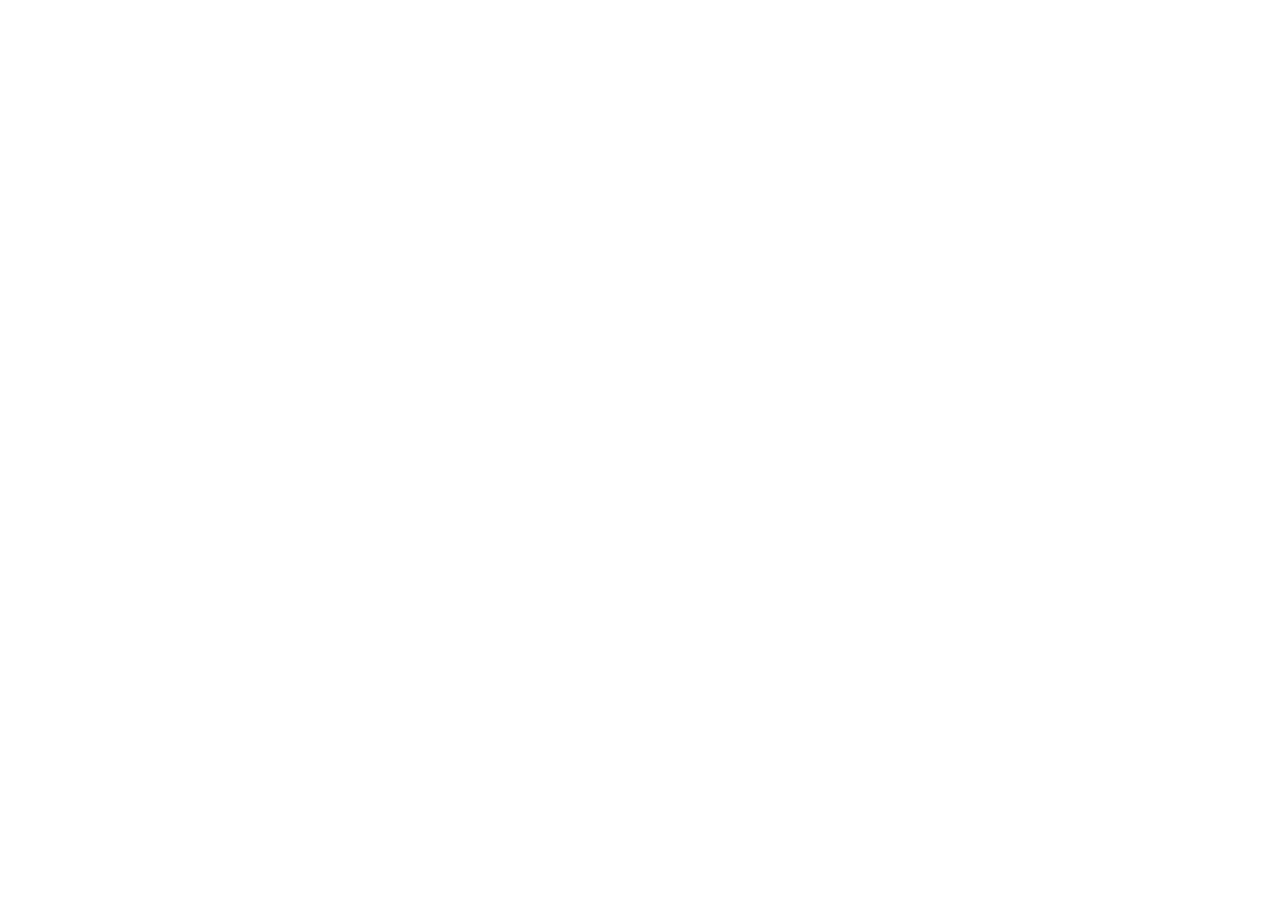
==== index.html @ 21baf21f "documentation process" ====
<!DOCTYPE html>
<html lang="en">
<head>
    <meta charset="UTF-8">
    <meta name="viewport" content="width=device-width, initial-scale=1.0">
    <link rel="stylesheet" href="style.css">
    <title>Documentation</title>
</head>
<body>
    
    
    
</body>
</html>
---- style.css ----
* {
  
}
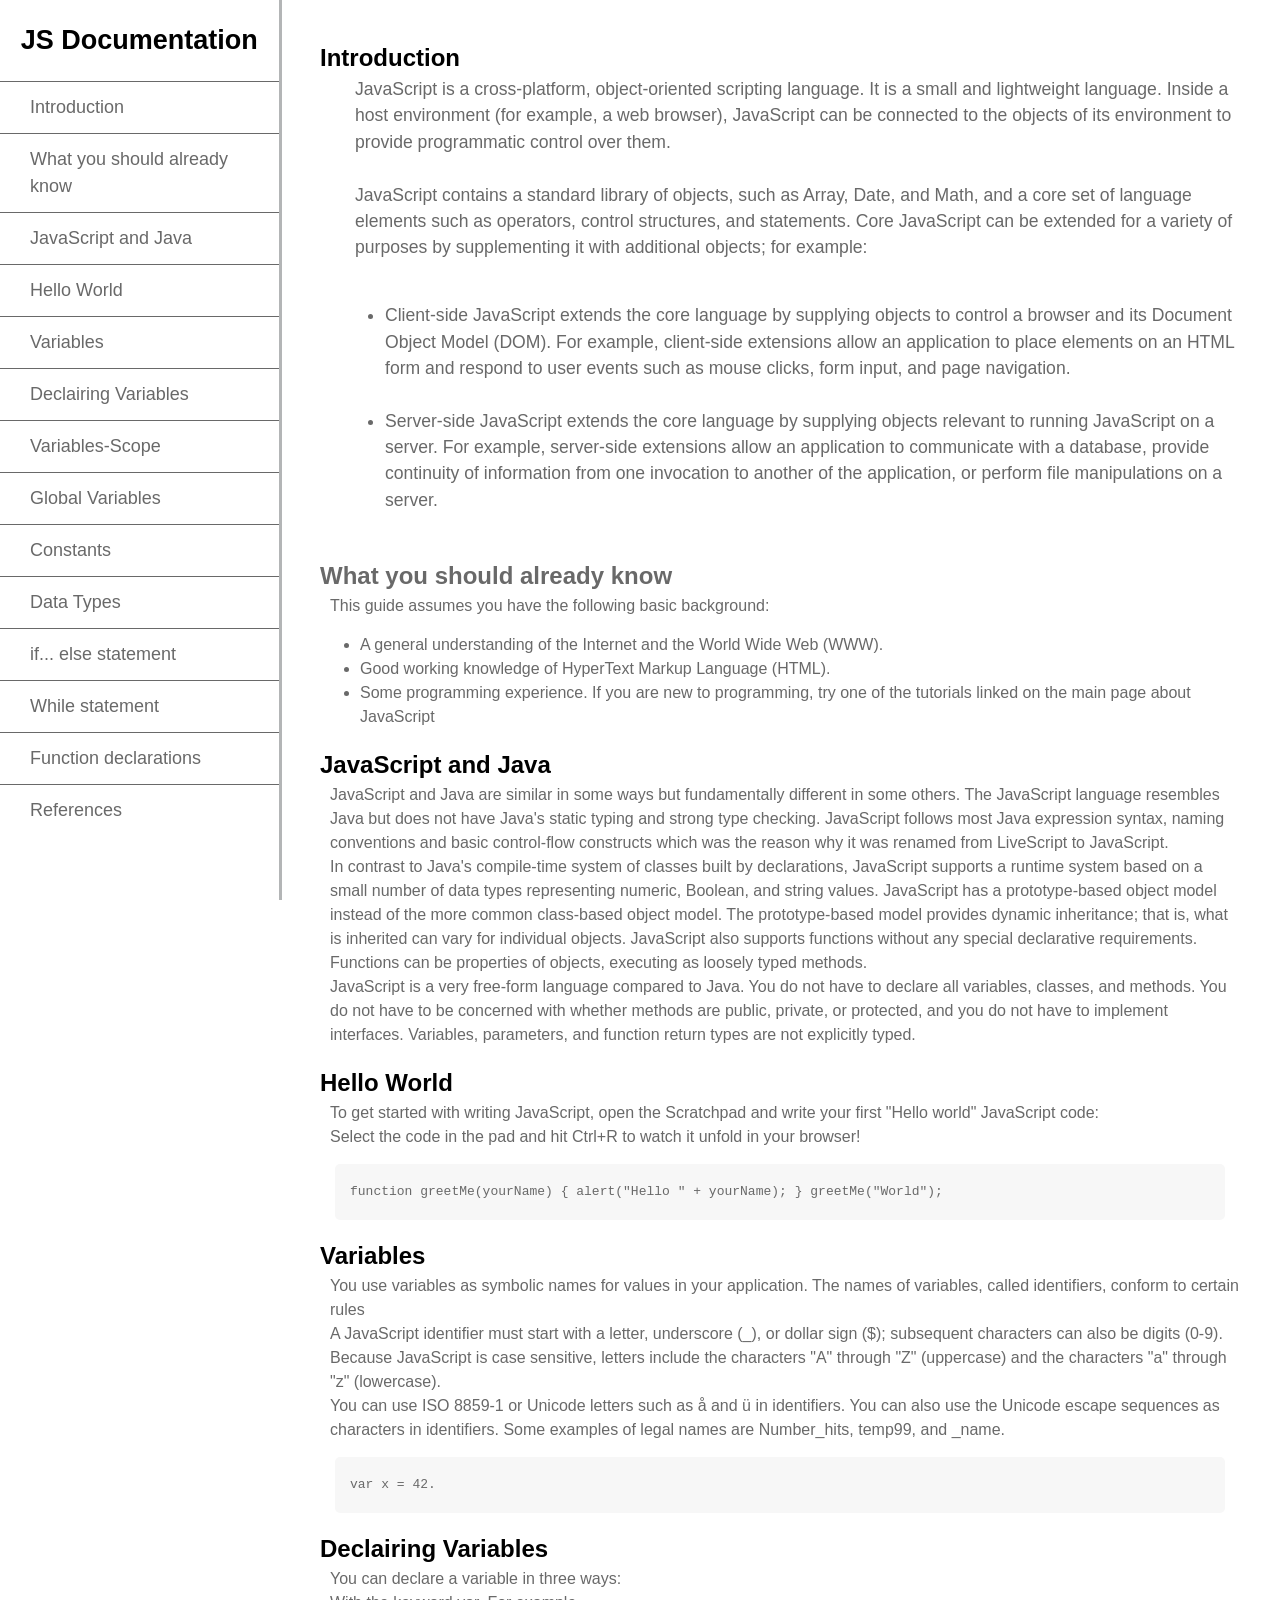
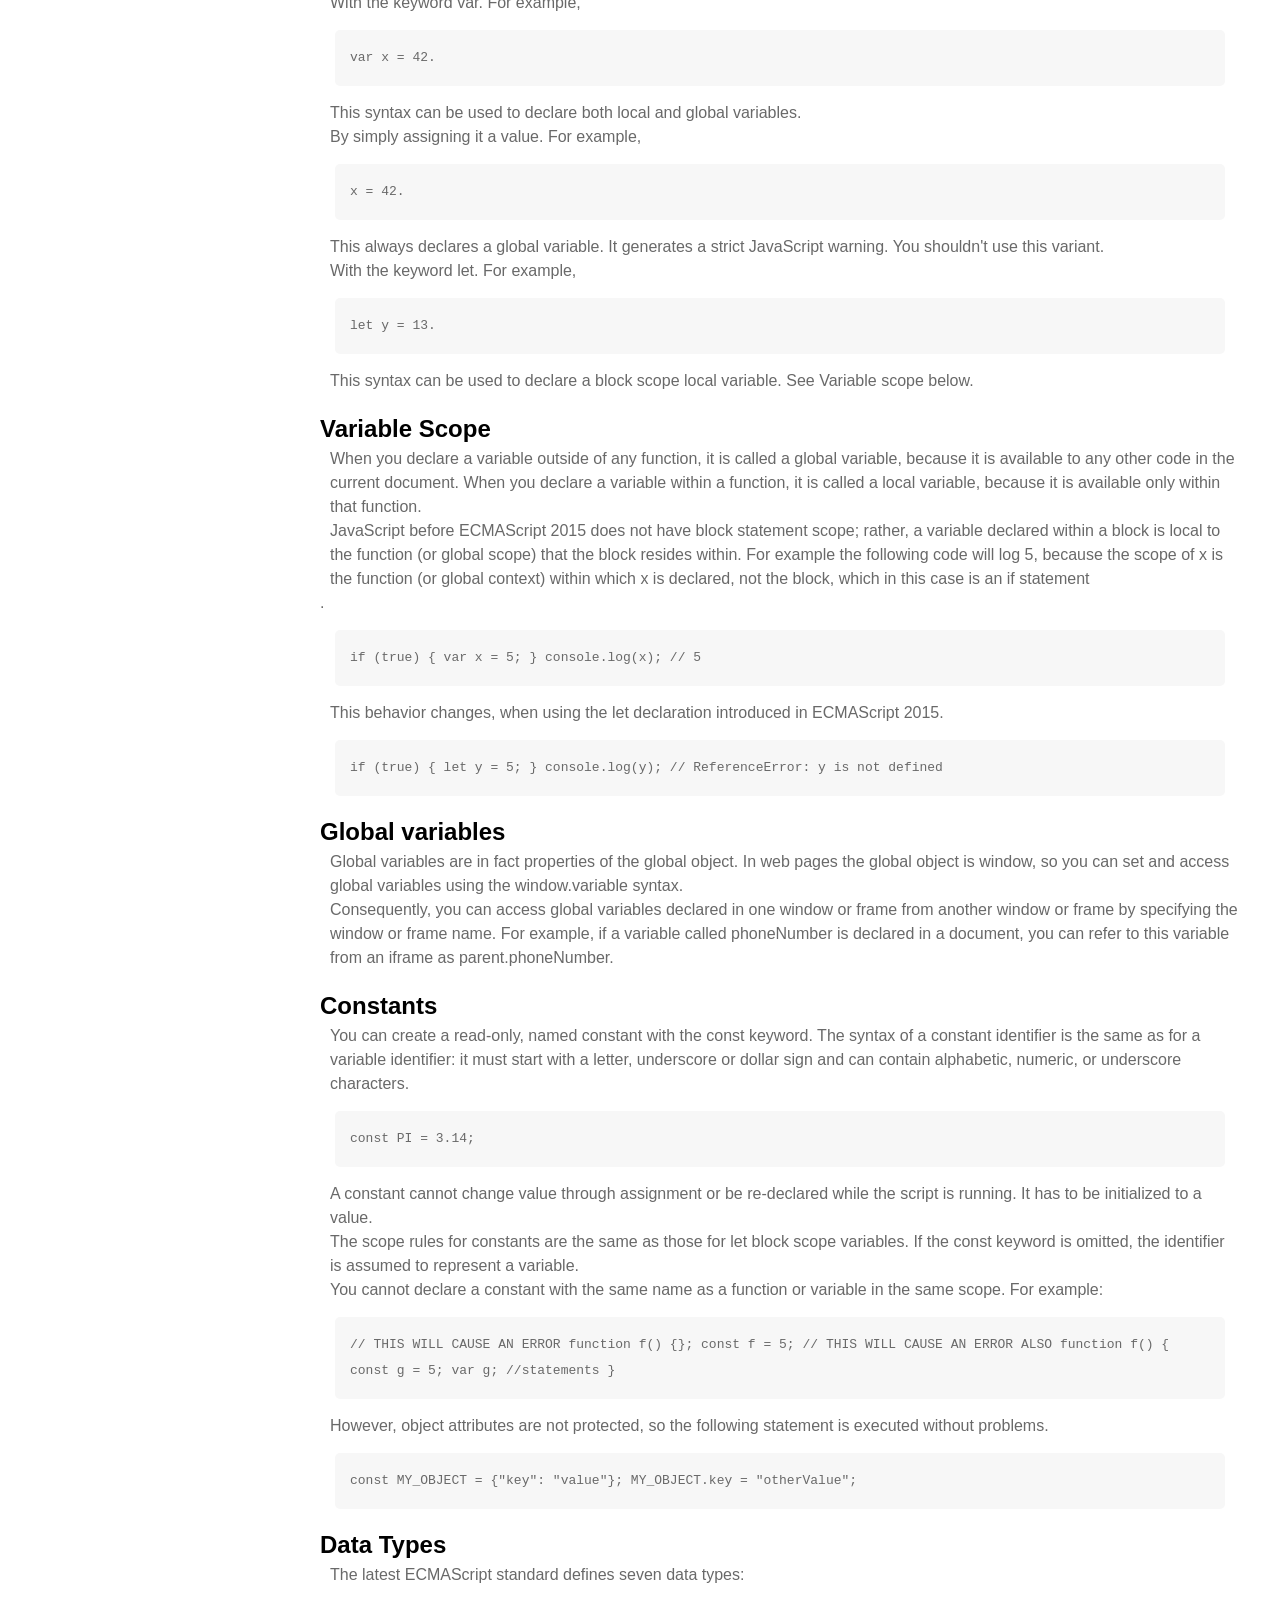
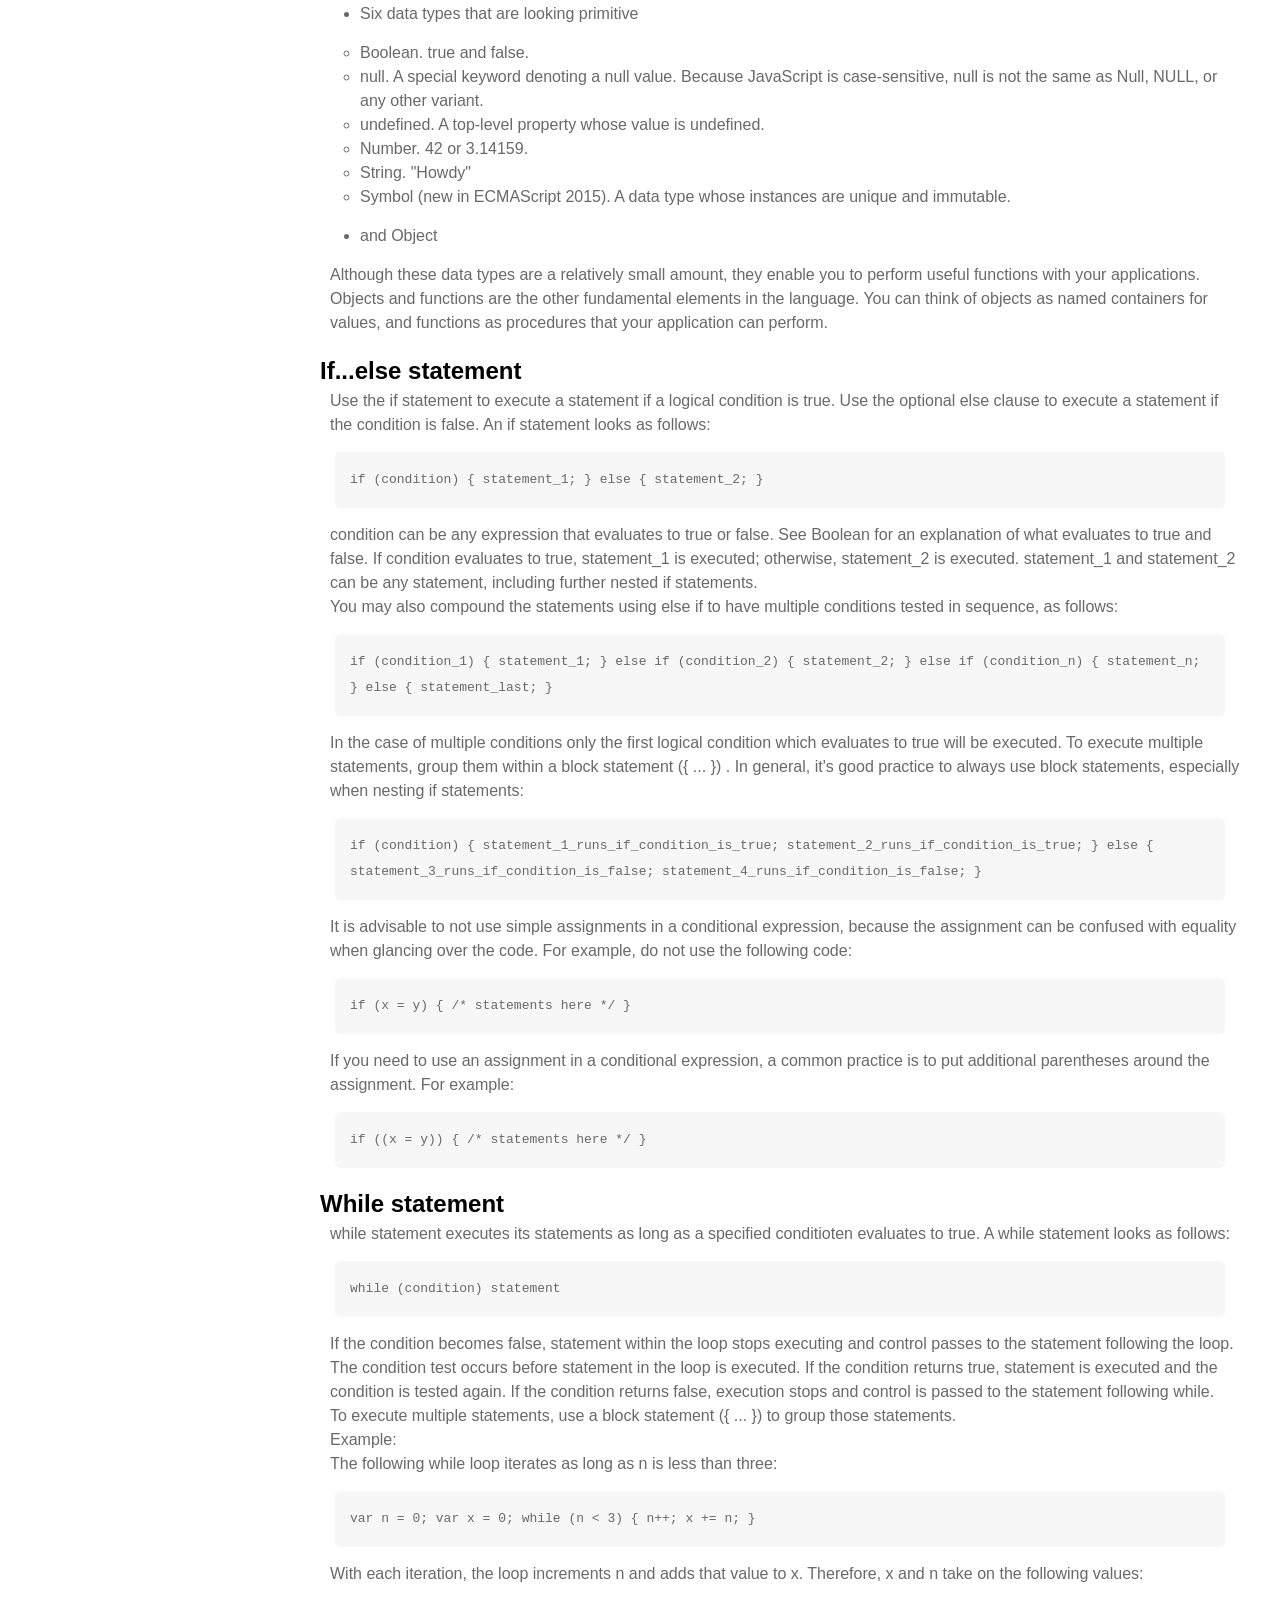
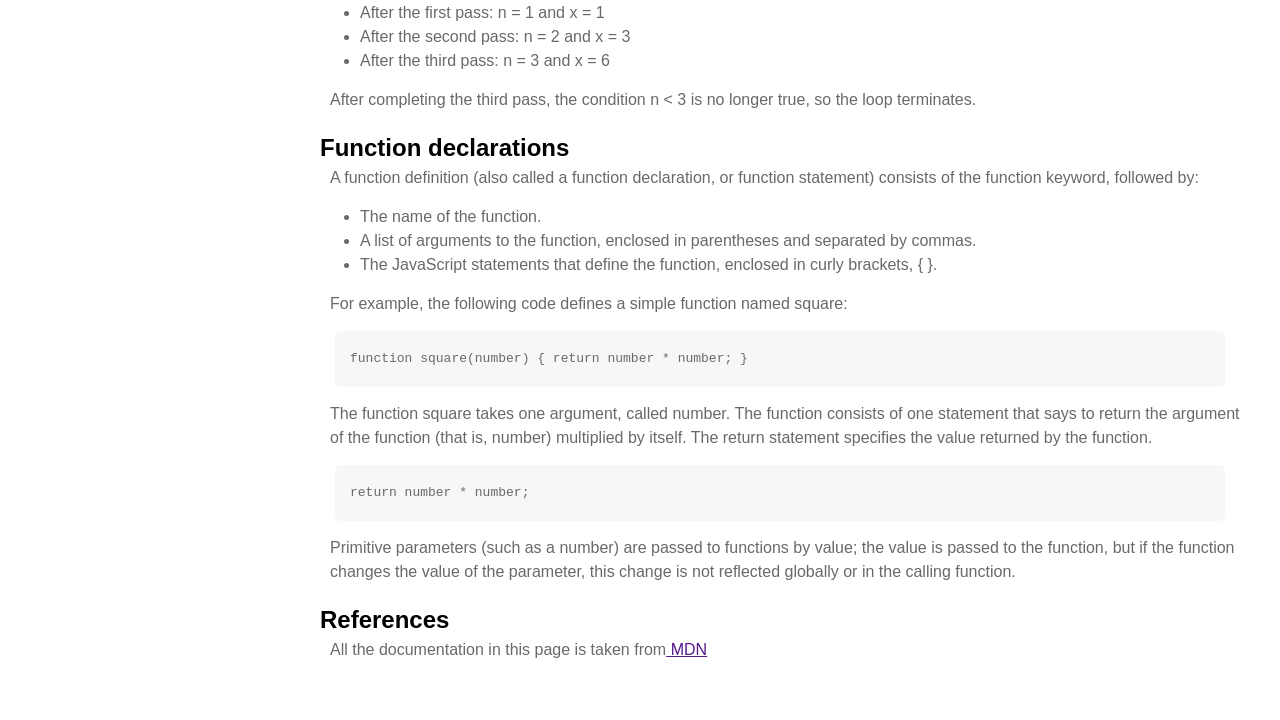
==== commit 3530eee4: "my technical documentation commit" ====
--- a/index.html
+++ b/index.html
@@ -3,11 +3,189 @@
 <head>
     <meta charset="UTF-8">
     <meta name="viewport" content="width=device-width, initial-scale=1.0">
-    <link rel="stylesheet" href="style.css">
+    <link rel="stylesheet" href="assets/styles/style.css">
     <title>Documentation</title>
 </head>
 <body>
-    
+    <nav id="navbar">
+        <header><h1>JS Documentation</h1></header>
+        <a class="nav-link" href="#Introduction">Introduction</a>
+        <a class="nav-link" href="#What_you_should_already_know">What you should already know</a>
+        <a class="nav-link" href="#JavaScript_and_Java">JavaScript and Java</a>
+        <a class="nav-link" href="#Hello_World">Hello World</a>
+        <a class="nav-link" href="#Variables">Variables</a>
+        <a class="nav-link" href="#Declairing_Variables">Declairing Variables</a>
+        <a class="nav-link" href="#Variables_Scope">Variables-Scope</a>
+        <a class="nav-link" href="#Global_Variables">Global Variables</a>
+        <a class="nav-link" href="#Constants">Constants</a>
+        <a class="nav-link" href="#Data_Types">Data Types</a>
+        <a class="nav-link" href="#if..._else_statement">if... else statement</a>
+        <a class="nav-link" href="#While_statement">While statement</a>
+        <a class="nav-link" href="#Function_Declarations">Function declarations</a>
+        <a class="nav-link" href="#Reference">References</a>
+    </nav>
+
+    <main id="docu">
+        <section class="main-section" id="Introduction">
+            <header><h1>Introduction</h1></header>
+        <article>
+            <p>JavaScript is a cross-platform, object-oriented scripting language. It is a small and lightweight language. Inside a host environment (for example, a web browser), JavaScript can be connected to the objects of its environment to provide programmatic control over them.</p><br>
+            <p>JavaScript contains a standard library of objects, such as Array, Date, and Math, and a core set of language elements such as operators, control structures, and statements. Core JavaScript can be extended for a variety of purposes by supplementing it with additional objects; for example:</p><br>
+            <ul>
+                <li>Client-side JavaScript extends the core language by supplying objects to control a browser and its Document Object Model (DOM). For example, client-side extensions allow an application to place elements on an HTML form and respond to user events such as mouse clicks, form input, and page navigation.</li><br>
+                <li>Server-side JavaScript extends the core language by supplying objects relevant to running JavaScript on a server. For example, server-side extensions allow an application to communicate with a database, provide continuity of information from one invocation to another of the application, or perform file manipulations on a server.</li><br>
+            </ul>
+        </article>
+        </section>
+        <section class="main-section" id="What_you_should_already_know">
+            <hearder><h1>What you should already know</h1></hearder>
+            <p>This guide assumes you have the following basic background:</p>
+            <ul>
+                <li>A general understanding of the Internet and the World Wide Web (WWW). </li>
+                <li>Good working knowledge of HyperText Markup Language (HTML).</li>
+                <li>Some programming experience. If you are new to programming, try one of the tutorials linked on the main page about JavaScript</li>
+            </ul>
+        </section>
+        <section class="main-section" id="JavaScript_and_Java">
+            <header><h1>JavaScript and Java</h1></header>
+            <p>JavaScript and Java are similar in some ways but fundamentally different in some others. The JavaScript language resembles Java but does not have Java's static typing and strong type checking. JavaScript follows most Java expression syntax, naming conventions and basic control-flow constructs which was the reason why it was renamed from LiveScript to JavaScript.</p>
+            <p>In contrast to Java's compile-time system of classes built by declarations, JavaScript supports a runtime system based on a small number of data types representing numeric, Boolean, and string values. JavaScript has a prototype-based object model instead of the more common class-based object model. The prototype-based model provides dynamic inheritance; that is, what is inherited can vary for individual objects. JavaScript also supports functions without any special declarative requirements. Functions can be properties of objects, executing as loosely typed methods.</p>
+            <p>JavaScript is a very free-form language compared to Java. You do not have to declare all variables, classes, and methods. You do not have to be concerned with whether methods are public, private, or protected, and you do not have to implement interfaces. Variables, parameters, and function return types are not explicitly typed.</p>
+            </section>
+        <section class="main-section" id="Hello_World">
+            <header><h1>Hello World</h1></header>
+            <p>To get started with writing JavaScript, open the Scratchpad and write your first "Hello world" JavaScript code:</p>
+            <p>Select the code in the pad and hit Ctrl+R to watch it unfold in your browser!  </p>
+             <code>function greetMe(yourName) { alert("Hello " + yourName); }
+                greetMe("World");</code>
+           </section>
+        <section class="main-section" id="Variables">
+            <header><h1>Variables</h1></header>
+            <p>You use variables as symbolic names for values in your application. The names of variables, called identifiers, conform to certain rules</p>
+            <p>A JavaScript identifier must start with a letter, underscore (_), or dollar sign ($); subsequent characters can also be digits (0-9). Because JavaScript is case sensitive, letters include the characters "A" through "Z" (uppercase) and the characters "a" through "z" (lowercase).</p>
+            <p>You can use ISO 8859-1 or Unicode letters such as å and ü in identifiers. You can also use the Unicode escape sequences as characters in identifiers. Some examples of legal names are Number_hits, temp99, and _name.</p>
+            <code>var x = 42.</code>
+           </section>
+        <section class="main-section" id="Declairing_Variables">
+            <header><h1>Declairing Variables</h1></header>
+            <p>You can declare a variable in three ways:</p>
+            <p>With the keyword var. For example,</p>
+            <code> var x = 42.</code>
+            <p>This syntax can be used to declare both local and global variables.</p>
+            <p>By simply assigning it a value. For example,</p>
+            <code> x = 42.</code>
+            <p>This always declares a global variable. It generates a strict JavaScript warning. You shouldn't use this variant.</p>
+            <p>With the keyword let. For example,</p>
+            <code>let y = 13. </code>
+             <p>This syntax can be used to declare a block scope local variable. See Variable scope below.</p>
+       </section>
+        <section class="main-section" id="Variables_Scope">
+            <header><h1>Variable Scope</h1></header>
+            <p>When you declare a variable outside of any function, it is called a global variable, because it is available to any other code in the current document. When you declare a variable within a function, it is called a local variable, because it is available only within that function. </p>
+            <p>JavaScript before ECMAScript 2015 does not have block statement scope; rather, a variable declared within a block is local to the function (or global scope) that the block resides within. For example the following code will log 5, because the scope of x is the function (or global context) within which x is declared, not the block, which in this case is an if statement</p>.
+            <code>if (true) { var x = 5; } console.log(x); // 5</code>
+            <p>This behavior changes, when using the let declaration introduced in ECMAScript 2015. </p>
+            <code>if (true) { let y = 5; } console.log(y); // ReferenceError: y is
+                not defined</code>
+        </section>
+        <section class="main-section" id="Global_Variables">
+            <header><h1>Global variables</h1></header>
+            <p>Global variables are in fact properties of the global object. In web pages the global object is window, so you can set and access global variables using the window.variable syntax. </p>
+            <p>Consequently, you can access global variables declared in one window or frame from another window or frame by specifying the window or frame name. For example, if a variable called phoneNumber is declared in a document, you can refer to this variable from an iframe as parent.phoneNumber.</p>
+        </section>
+        <section class="main-section" id="Constants">
+            <header><h1>Constants</h1></header>
+            <p>You can create a read-only, named constant with the const keyword. The syntax of a constant identifier is the same as for a variable identifier: it must start with a letter, underscore or dollar sign and can contain alphabetic, numeric, or underscore characters.</p>
+            <code>const PI = 3.14;</code>
+            <p>A constant cannot change value through assignment or be re-declared while the script is running. It has to be initialized to a value.</p>
+            <p>The scope rules for constants are the same as those for let block scope variables. If the const keyword is omitted, the identifier is assumed to represent a variable.</p>
+            <p>You cannot declare a constant with the same name as a function or variable in the same scope. For example:</p>
+            <code>// THIS WILL CAUSE AN ERROR function f() {}; const f = 5; // THIS
+                WILL CAUSE AN ERROR ALSO function f() { const g = 5; var g;
+                //statements }</code>
+            <p>However, object attributes are not protected, so the following statement is executed without problems.</p>
+            <code>const MY_OBJECT = {"key": "value"}; MY_OBJECT.key =
+                "otherValue";
+                </code>
+            </section>
+        <section class="main-section" id="Data_Types">
+            <header><h1>Data Types</h1></header>
+            <p>The latest ECMAScript standard defines seven data types:</p>
+            <ul>
+                <li>Six data types that are looking primitive</li>
+                </ul>
+                <ul type="circle">
+                <li id="cir">Boolean. true and false.</li>
+                <li id="cir">null. A special keyword denoting a null value. Because JavaScript is case-sensitive, null is not the same as Null, NULL, or any other variant. </li>
+                <li id="cir">undefined. A top-level property whose value is undefined.</li>
+                <li id="cir">Number. 42 or 3.14159.</li>
+                <li id="cir">String. "Howdy"</li>
+                <li id="cir">Symbol (new in ECMAScript 2015). A data type whose instances are unique and immutable.</li>
+            </ul>
+            <uL>
+              <li>and Object</li>
+            </ul>
+               <p>Although these data types are a relatively small amount, they enable you to perform useful functions with your applications. Objects and functions are the other fundamental elements in the language. You can think of objects as named containers for values, and functions as procedures that your application can perform. </p>
+           </section>
+        </section>
+        <section class="main-section" id="if..._else_statement">
+            <header><h1>If...else statement</h1></header>
+            <p>Use the if statement to execute a statement if a logical condition is true. Use the optional else clause to execute a statement if the condition is false. An if statement looks as follows:</p>
+            <code>if (condition) { statement_1; } else { statement_2; } </code>
+            <p>condition can be any expression that evaluates to true or false. See Boolean for an explanation of what evaluates to true and false. If condition evaluates to true, statement_1 is executed; otherwise, statement_2 is executed. statement_1 and statement_2 can be any statement, including further nested if statements.</p>
+            <p>You may also compound the statements using else if to have multiple conditions tested in sequence, as follows:</p>
+            <code>if (condition_1) { statement_1; } else if (condition_2) {
+                statement_2; } else if (condition_n) { statement_n; } else {
+                statement_last; }</code>
+            <p>In the case of multiple conditions only the first logical condition which evaluates to true will be executed. To execute multiple statements, group them within a block statement ({ ... }) . In general, it's good practice to always use block statements, especially when nesting if statements:</p>
+            <code>if (condition) { statement_1_runs_if_condition_is_true;
+                statement_2_runs_if_condition_is_true; } else {
+                statement_3_runs_if_condition_is_false;
+                statement_4_runs_if_condition_is_false; }
+            </code>
+            <p>It is advisable to not use simple assignments in a conditional expression, because the assignment can be confused with equality when glancing over the code. For example, do not use the following code:</p>
+            <code>if (x = y) { /* statements here */ }</code>
+            <p>If you need to use an assignment in a conditional expression, a common practice is to put additional parentheses around the assignment. For example: </p>
+            <code>if ((x = y)) { /* statements here */ } </code>
+           </section>
+        <section class= "main-section" id="While_statement">
+            <header><h1>While statement</h1></header>
+            <p>while statement executes its statements as long as a specified conditioten evaluates to true. A while statement looks as follows:</p>
+            <code>while (condition) statement </code>
+            <p>If the condition becomes false, statement within the loop stops executing and control passes to the statement following the loop.</p>
+            <p>The condition test occurs before statement in the loop is executed. If the condition returns true, statement is executed and the condition is tested again. If the condition returns false, execution stops and control is passed to the statement following while.</p>
+            <p>To execute multiple statements, use a block statement ({ ... }) to group those statements.</p>
+            <p>Example:</p>
+            <p>The following while loop iterates as long as n is less than three:</p>
+            <code>var n = 0; var x = 0; while (n < 3) { n++; x += n; }</code>
+            <p>With each iteration, the loop increments n and adds that value to x. Therefore, x and n take on the following values:</p>
+            <ul>
+                <li>After the first pass: n = 1 and x = 1</li>
+                <li>After the second pass: n = 2 and x = 3</li>
+                <li>After the third pass: n = 3 and x = 6</li>
+            </ul>
+            <p>After completing the third pass, the condition n < 3 is no longer true, so the loop terminates.</p>
+        </section>
+        <section class="main-section" id="Function_Declarations">
+            <header><h1>Function declarations</h1></header>
+            <p>A function definition (also called a function declaration, or function statement) consists of the function keyword, followed by:</p>
+            <ul>
+                <li>The name of the function.</li>
+                <li>A list of arguments to the function, enclosed in parentheses and separated by commas.</li>
+                <li>The JavaScript statements that define the function, enclosed in curly brackets, { }.</li>   
+            </ul>
+            <p>For example, the following code defines a simple function named square:</p>
+            <code>function square(number) { return number * number; }</code>
+             <p>The function square takes one argument, called number. The function consists of one statement that says to return the argument of the function (that is, number) multiplied by itself. The return statement specifies the value returned by the function.</p>
+             <code>return number * number;</code>
+             <p>Primitive parameters (such as a number) are passed to functions by value; the value is passed to the function, but if the function changes the value of the parameter, this change is not reflected globally or in the calling function.</p>
+        </section>
+        <section class="main-section" id="Reference">
+            <header><h1>References</h1></header>
+            <p>All the documentation in this page is taken from<a href=""> MDN </a></p>
+        </section>
+        
+</main> 
     
     
 </body>
--- a/assets/styles/style.css
+++ b/assets/styles/style.css
@@ -0,0 +1,79 @@
+* {
+  box-sizing: border-box;
+  margin: 0;
+  padding: 0;
+  font-family: sans-serif;
+  line-height: 1.5;
+  scroll-behavior: smooth;
+}
+
+/* General CSS */
+
+header {
+  color: #000;
+}
+
+ul {
+  margin-left: 40px;
+  margin-top: 15px;
+  margin-bottom: 15px; 
+}
+
+article {
+  margin-left: 25px;
+  font-size: 1.1em;
+}
+
+p {
+  margin-left: 10px;
+}
+
+code {
+  font-family: monospace;
+  background-color: #f7f7f7;
+  padding: 15px;
+  line-height: 2;
+  display: block;
+  margin: 15px;
+  border-radius: 5px;
+}
+
+.nav-link {
+  text-decoration: none;
+  display: block;
+  border-top: 1px solid;
+  padding: 12px 30px;
+  font-size: 18px;
+  color: #696969;
+}
+
+.main-section {
+  margin-bottom: 18px;
+  }
+
+#navbar {
+  position: fixed;
+  top: 0;
+  left: 0;
+  width: 22%;
+  height: 100%;
+  border-right: solid;
+  border-color: #b3b5b6;
+  overflow-y: auto;
+}
+
+#navbar > header {
+  position: sticky;
+  top: 0;
+  text-align: center;
+  background-color: #ffffff;
+  padding: 20px;
+  font-size: 18px;
+}
+
+#docu {
+  position: absolute;
+  margin-left: 280px;
+  padding: 40px;
+  color: #696969;
+}
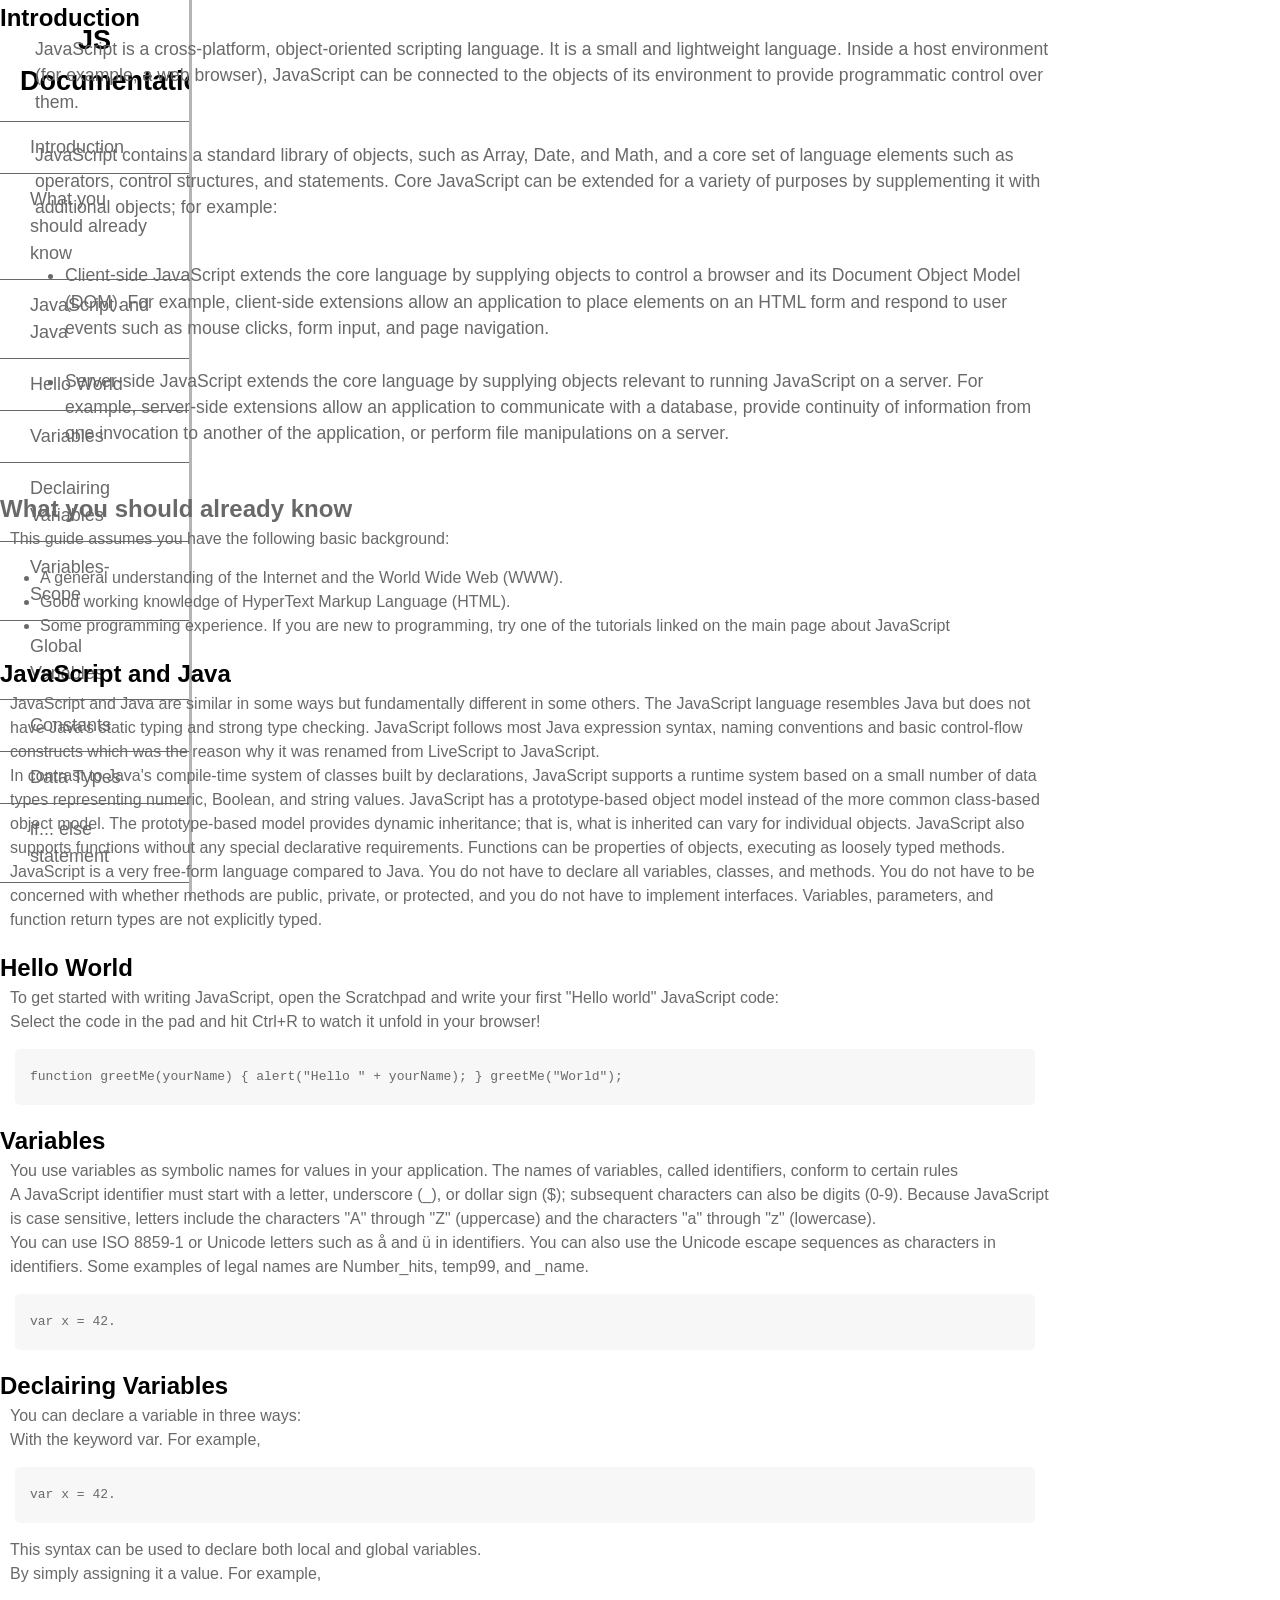
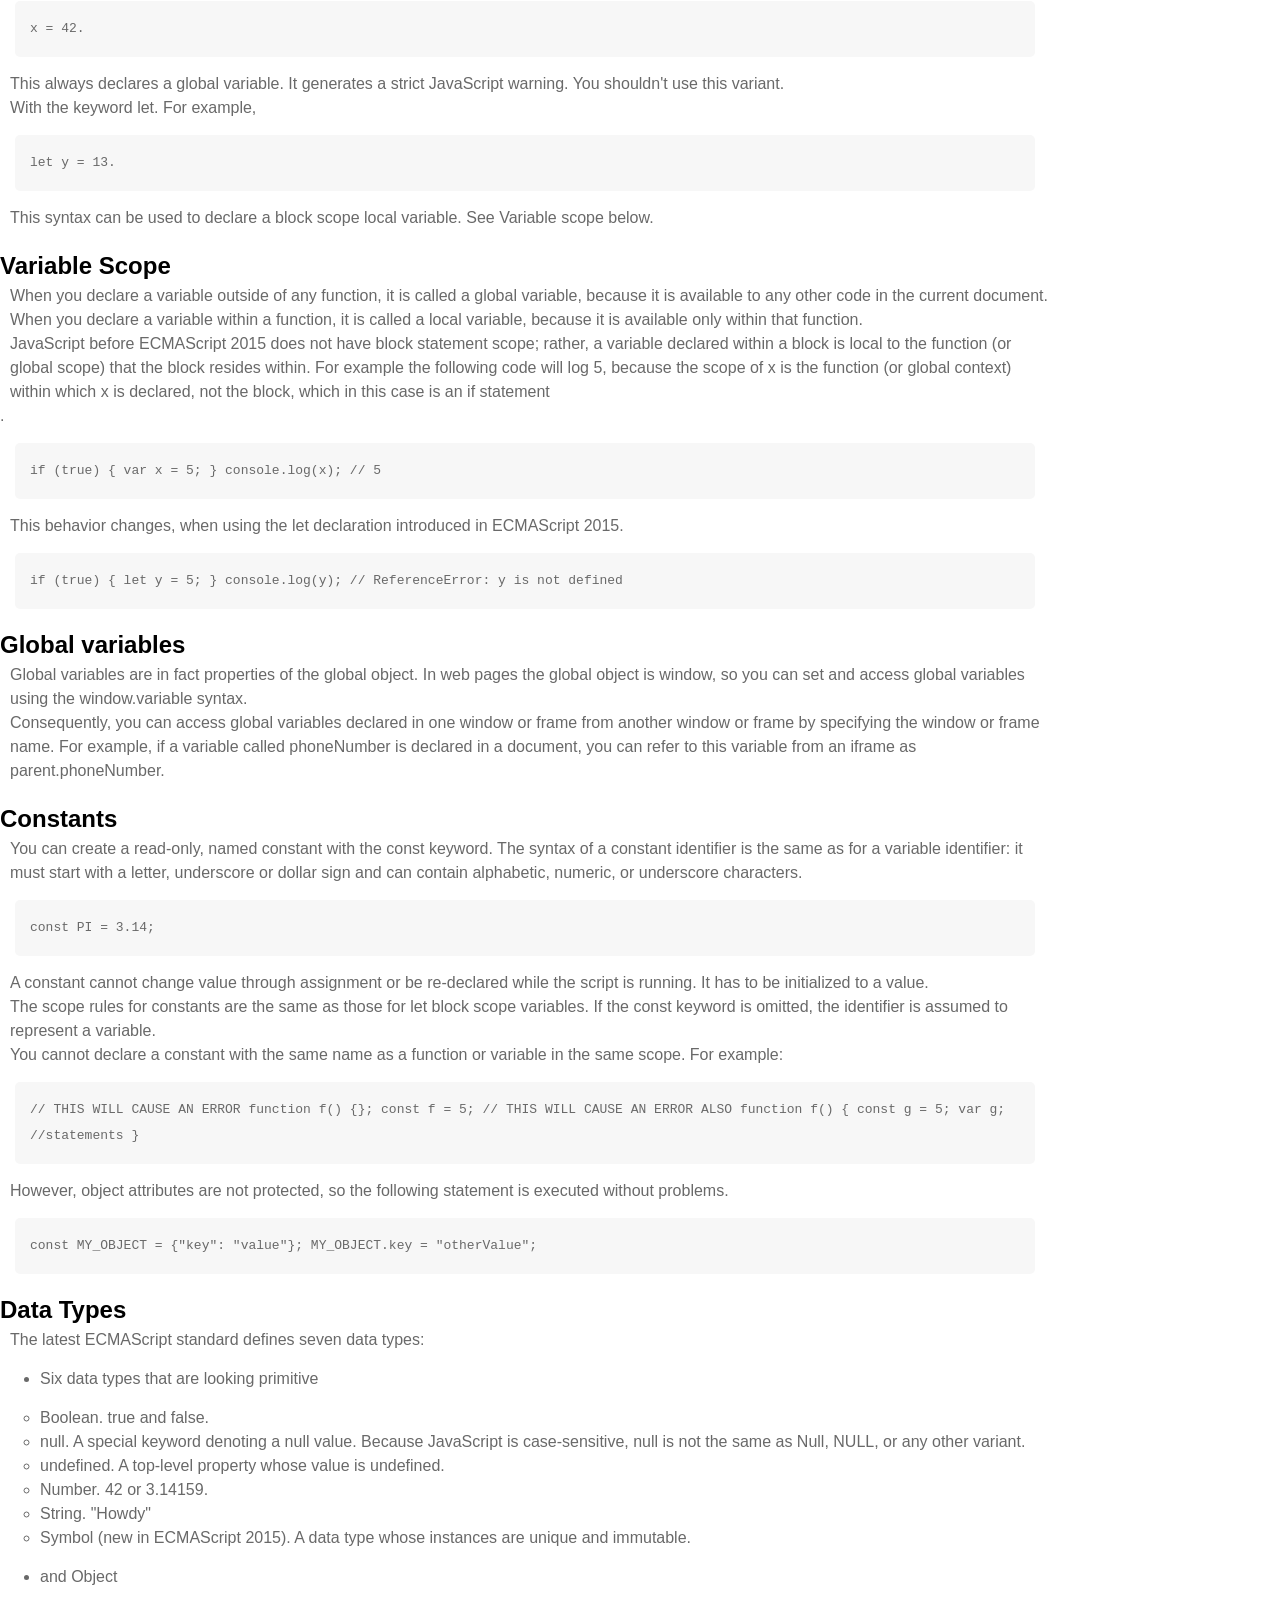
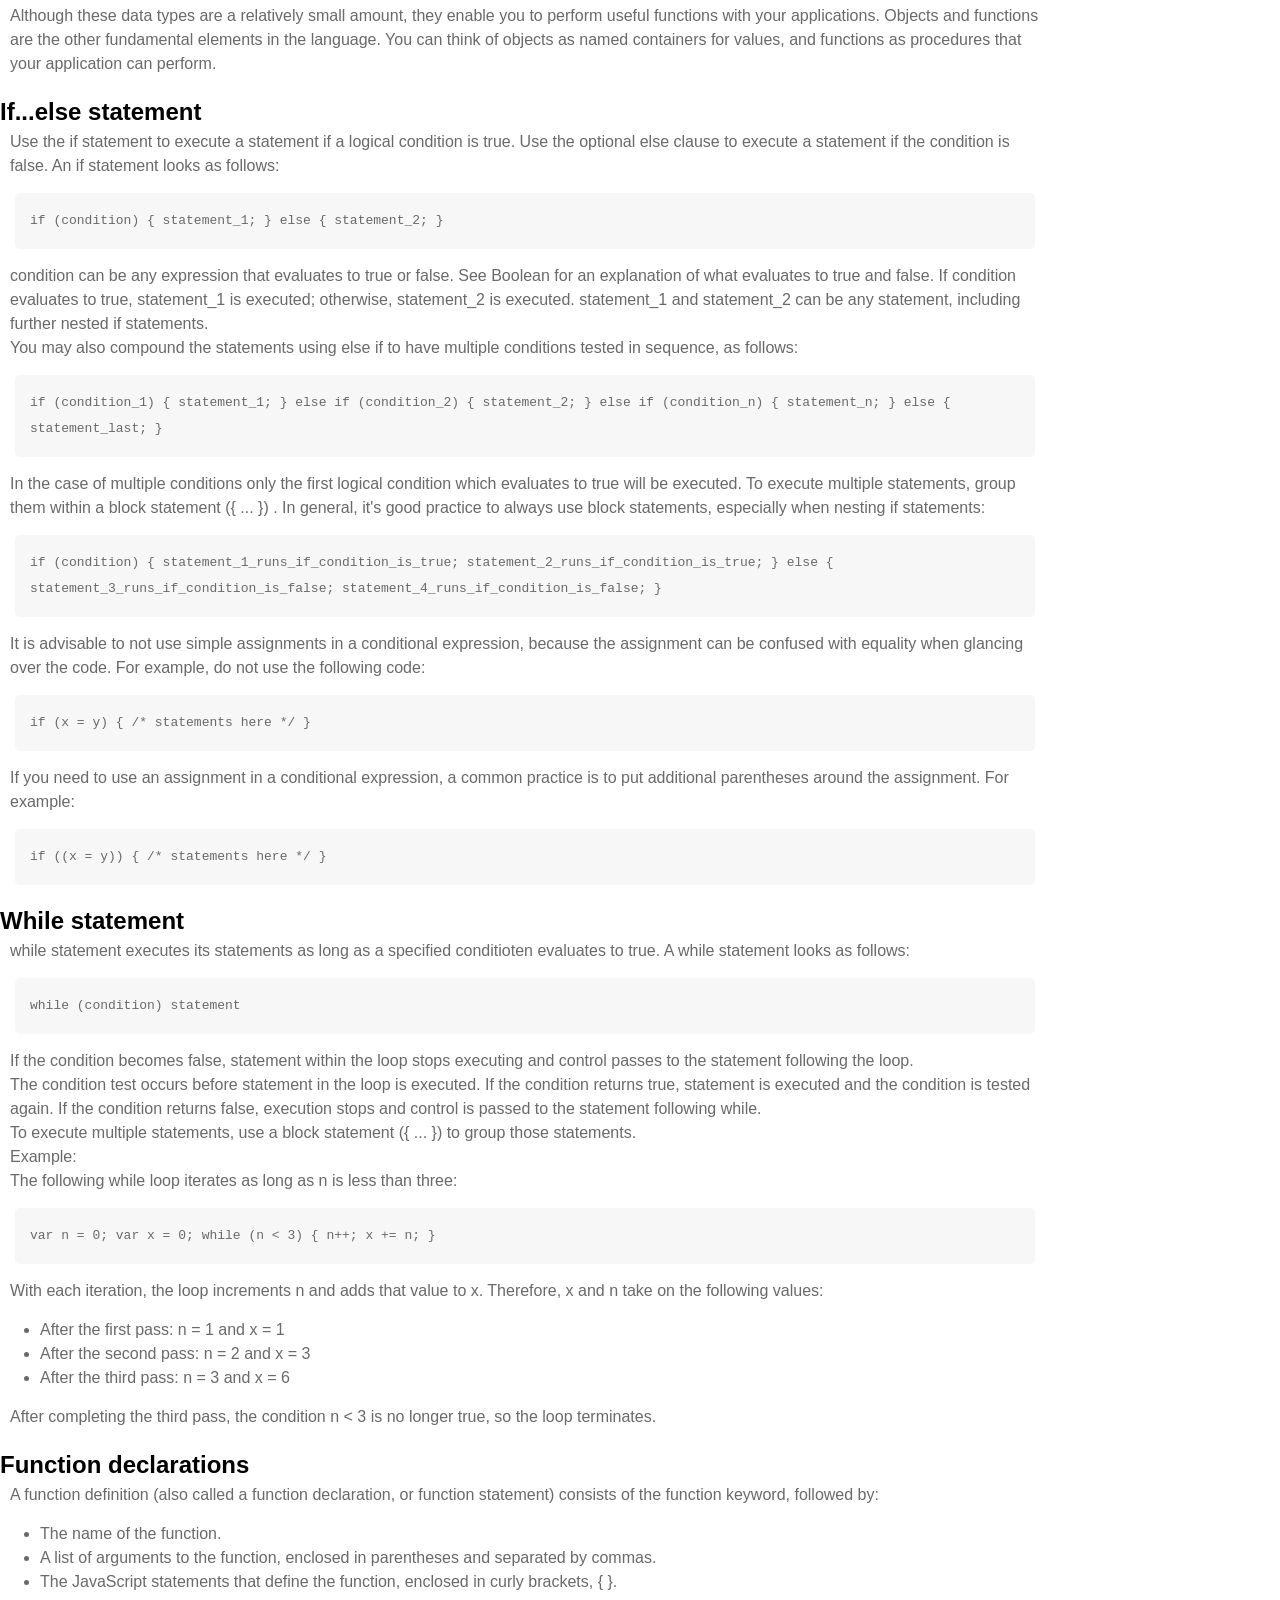
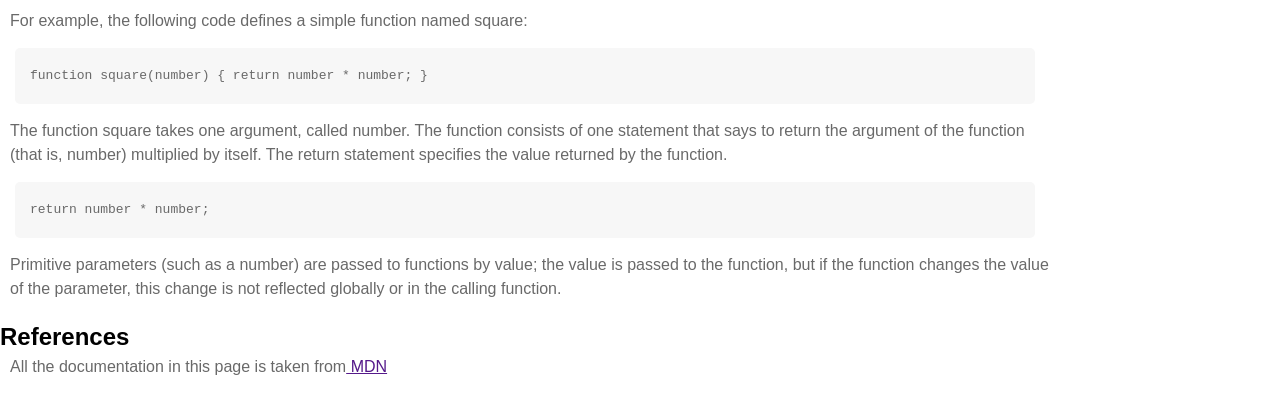
==== commit e8d87c97: "modifying style" ====
--- a/index.html
+++ b/index.html
@@ -7,6 +7,7 @@
     <title>Documentation</title>
 </head>
 <body>
+    <div class="flex-div">
     <nav id="navbar">
         <header><h1>JS Documentation</h1></header>
         <a class="nav-link" href="#Introduction">Introduction</a>
@@ -187,6 +188,6 @@
         
 </main> 
     
-    
+  </div> 
 </body>
 </html>
--- a/assets/styles/style.css
+++ b/assets/styles/style.css
@@ -18,6 +18,12 @@
   margin-top: 15px;
   margin-bottom: 15px; 
 }
+/* .flex-div {
+  display: flex;
+  flex-direction: column;
+  justify-content: space-between;
+
+} */
 
 article {
   margin-left: 25px;
@@ -55,7 +61,7 @@
   position: fixed;
   top: 0;
   left: 0;
-  width: 22%;
+  width: 15%;
   height: 100%;
   border-right: solid;
   border-color: #b3b5b6;
@@ -73,7 +79,7 @@
 
 #docu {
   position: absolute;
-  margin-left: 280px;
-  padding: 40px;
   color: #696969;
+  width: 82%;
+
 }
